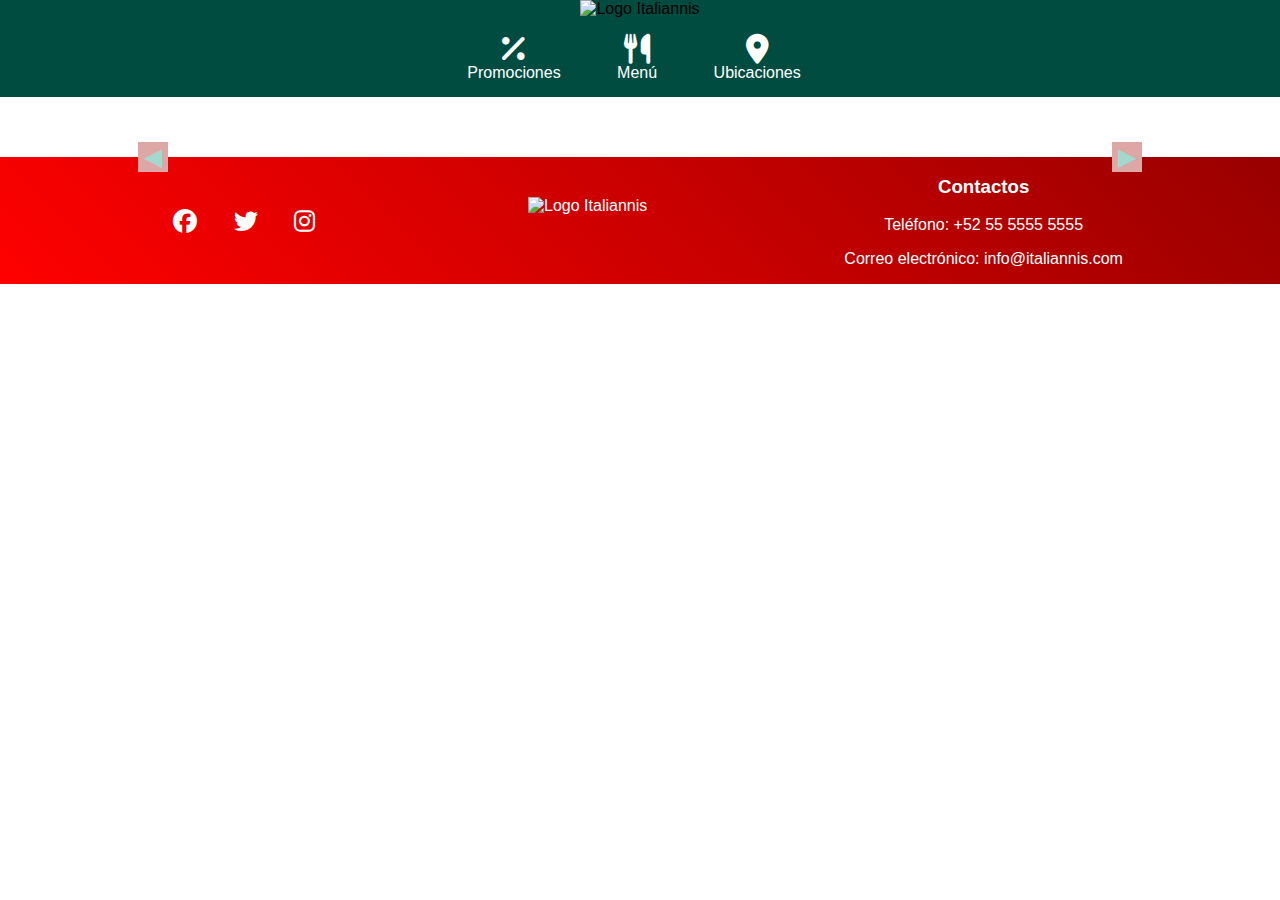
==== html/index.html @ 25bf6eac "Modificaciones de iconos, centrado y colores" ====
<!DOCTYPE html>
<html lang="es">
<head>
  <meta charset="UTF-8">
  <meta name="viewport" content="width=device-width, initial-scale=1.0">
  <title>Italiannis</title>
  <link rel="stylesheet" href="../css/boceto.css">
  <link rel="stylesheet" href="https://cdnjs.cloudflare.com/ajax/libs/font-awesome/6.4.2/css/all.min.css">
  </head>
<body>
  <header>
    <div class="logo">
      <img src="../imagenes/logo.png" alt="Logo Italiannis">
    </div>
    <nav>
      <ul>
        <li><a href="../html/promociones.html"><i class="fa-solid fa-percent"></i> Promociones</a></li>
        <li><a href="../html/menu.html"><i class="fas fa-utensils"></i> Menú</a></li>
        <li><a href="../html/ubicaciones.html"><i class="fas fa-map-marker-alt"></i> Ubicaciones</a></li>
      </ul>
    </nav>
  </header>
  <main> 
    <!-- Contenedor para el contenido dinámico -->
    <div id="contenidoDinamico">
      <div class="carousel">
        <!-- Agrega aquí tus diapositivas del carrusel -->
          <div class="slide">
            <img src="../imagenes/Carrusel 1.jpeg" alt="Italiannis">
          </div>
          <div class="slide">
            <img src="../imagenes/Carrusel 2.jpg" alt="Italiannis">
          </div>
          <div class="slide">
            <img src="../imagenes/Carrusel 3.jpg" alt="Italiannis">
          </div>
          <div class="carousel-nav">
            <button id="prev-slide">◀</button>
            <button id="next-slide">▶</button>
          </div>
      </div>
    </div>
  </main>
</body>
<footer>
  <div class="redes">
    <a href="https://www.facebook.com/italiannis/" class="social-link" target="_blank"><i class="fab fa-facebook"></i></a>
    <a href="https://twitter.com/italiannismx" class="social-link" target="_blank"><i class="fab fa-twitter"></i></a>
    <a href="https://www.instagram.com/italiannismexico/" class="social-link" target="_blank"><i class="fab fa-instagram"></i></a>
  </div>  
  <div class="logo_footer">
    <img src="../imagenes/logo-footer.png" alt="Logo Italiannis" width="250" height="80">
  </div>
  <div class="contactos">
      <h3>Contactos</h3>
      <p>Teléfono: +52 55 5555 5555</p>
      <p>Correo electrónico: info@italiannis.com</p>
  </div>
</footer>
<script src="../js/boceto.js"></script> <!--Vinculación del archivo JavaScript!-->
</html>
---- css/boceto.css ----
/* Define variables para colores y propiedades */
:root {
  --background-color: #fff; /* Fondo con degradado */
  --header-color: #014c40; /* Color de fondo del encabezado */
  --footer-color: linear-gradient(45deg, #ff0000, #990000); /* Footer con degradado rojo */
  --text-color: #fff; /* Color de texto */
  --font-size: 16px; /* Tamaño de fuente */
}

/* Estilos generales para el cuerpo de la página */
body {
  text-align: center; /* Centra el texto horizontalmente */
  font-family: sans-serif; /* Fuente de texto predeterminada */
  background: var(--background-color); /* Usa el fondo con degradado definido en las variables */
  margin: 0;
  padding: 0;
  font-size: var(--font-size); /* Usa el tamaño de fuente definido en las variables */
}

/* Estilos para el encabezado de la página */
header {
  text-align:center; /* Centra el contenido del encabezado horizontalmente */
  background: var(--header-color); /* Usa el color de fondo del encabezado definido en las variables */
  margin-bottom: 60px; /* Agrega margen en la parte inferior del header */
  transition: background-color 0.3s; /* Aplica una transición al color de fondo */
}
/* Estilos para el pie de página */
footer {
  justify-content: space-evenly; /* Distribuye los elementos del pie de página de manera uniforme */
  background: var(--footer-color); /* Usa el color de fondo del encabezado definido en las variables */
  margin-top: 40px; /* Agrega margen en la parte superior del footer */
  margin-bottom: 20px; /* Agrega margen en la parte inferior del footer */
  display:flex; /* Usa el modelo de caja flexible para el pie de página */
  color: var(--text-color); /* Usa el color de texto definido en las variables */
  transition: background-color 0.3s; /* Aplica una transición al color de fondo */
}
/* Estilos para el logotipo en el encabezado */
.logo {
  margin-bottom: 1rem; /* Espaciado inferior del logotipo */
}

.logo img {
  width: 250px; /* Ancho de la imagen del logotipo */
  height: 80px; /* Alto de la imagen del logotipo */
}
/* Cambiar el tamaño de los íconos en los elementos <li> */
li a i.fa-solid.fa-percent,
li a i.fas.fa-utensils,
li a i.fas.fa-map-marker-alt, 
li a i.fa-solid.fa-house {
  font-size: 30px; /* Cambia el tamaño de los íconos a 24px (ajusta el tamaño según lo necesites) */
}


/* Estilos para la navegación en el encabezado */
nav ul {
  align-items: center; /* Centra verticalmente los elementos de la lista */
}

nav ul li {
  margin-right: 2rem; /* Espaciado derecho entre iconos */
  display: inline; /* Muestra los elementos de lista en línea */
}

/* Estilos para los enlaces de navegación */
nav a {
  /*margin-left: 15px; /* Espaciado izquierdo entre enlaces */
  color: var(--text-color); /* Usa el color de texto definido en las variables */
  text-decoration: none; /* Quita la decoración de subrayado en los enlaces */
  font-size: 1rem; /* Tamaño de fuente de los enlaces */
  transition: color 0.3s; /* Aplica una transición al color del texto */
  margin-bottom: 15px; /* Agrega margen en la parte inferior de la lista */

}

nav a:hover {
  background-color: #ffffff; /* Cambia el color de fondo al hacer hover */
  color: #063e30; /* Cambia el color del texto al hacer hover */
}

/* Estilos para el contenido principal */
.main {
  padding: 2rem; /* Espaciado interior del contenido principal */
  text-align: center; /* Centra el texto horizontalmente */
}

/* Estilos para el carrusel de imágenes */
.carousel {
  width: 80%; /* Ancho del carrusel */
  margin: 0 auto; /* Centra el carrusel horizontalmente */
  position: relative; /* Establece la posición relativa para el carrusel */
}

/* Estilos para las diapositivas del carrusel */
.slide {
  display: none; /* Oculta las diapositivas por defecto */
  width: 100%; /* Ancho de las diapositivas */
  position: relative; /* Establece la posición relativa para las diapositivas */
}

/* Estilos para las imágenes en las diapositivas */
.slide img {
  width: 80%; /* Ancho de las imágenes */
  height: auto; /* Altura automática para mantener la proporción */
  box-shadow: 0 0 10px rgba(206, 223, 10, 0.2); /* Agrega una sombra a las imágenes */
}

/* Estilos para la navegación del carrusel */
.carousel-nav {
  position: absolute; /* Establece la posición absoluta para la navegación */
  top: 50%; /* Centra verticalmente la navegación */
  transform: translateY(-50%); /* Alinea la navegación verticalmente */
  width: 100%; /* Ancho del área de navegación */
  text-align: center; /* Centra el texto horizontalmente */
}

/* Estilos para los botones de navegación del carrusel */
.carousel-nav button {
  background: #dda7a6; /* Color de fondo de los botones */
  border: none; /* Quita los bordes de los botones */
  font-size: 24px; /* Tamaño de fuente de los botones */
  color: #a4d8cf; /* Color de texto de los botones */
  cursor: pointer; /* Cambia el cursor al pasar por encima */
  position: absolute; /* Establece la posición absoluta para los botones */
  top: 50%; /* Centra verticalmente los botones */
  transform: translateY(-50%); /* Alinea los botones verticalmente */
  transition: background-color 0.3s, transform 0.3s; /* Aplica transiciones de color y posición */
}

.carousel-nav button:hover {
  background: #c9dfd7; /* Cambia el color de fondo al hacer hover */
}

/* Estilos para los botones de navegación previos y siguientes */
#prev-slide {
  left: 10px; /* Posición izquierda del botón anterior */
}

#next-slide {
  right: 10px; /* Posición derecha del botón siguiente */
}

/* Estilos para los íconos de redes sociales en el pie de página */
.redes a {
  text-decoration: none; /* Quita la decoración de subrayado en los enlaces */
  padding: 1rem; /* Espaciado interior de los enlaces */
  font-size: 5rem; /* Tamaño de fuente de los enlaces */
  transition: background-color 0.3s, color 0.3s; /* Aplica transiciones a color y posición */
}

.redes a:hover {
  background-color: #03462f; /* Cambia el color de fondo al hacer hover */
  color: #fff; /* Cambia el color del texto al hacer hover */
}

/* Estilos para el logotipo en el pie de página */
.logo_footer {
  padding: 2.5rem; /* Espaciado interior del logotipo */
}

/* Estilos para los íconos de redes sociales en el pie de página */
.social-link i.fab.fa-facebook,
.social-link i.fab.fa-twitter,
.social-link i.fab.fa-instagram {
  color: #fff; /* Cambia el color de los íconos de redes sociales */
  font-size: 24px; /* Cambia el tamaño de los íconos de redes sociales */
}
 /* Estilo para los íconos */
 li a {
  display:inline-flex; /* Usar un modelo de caja flexible */
  flex-direction:column; /* Dirección de los elementos en fila */
  align-items: center; /* Centrar verticalmente los elementos */
  text-decoration: none; /* Quitar decoración de enlace (subrayado) */
  margin-right: 20px; /* Espacio entre elementos */
}

/* Estilo para los íconos de FontAwesome */
li a i {
  margin-right: center; /* Espacio entre el ícono y el texto */
}
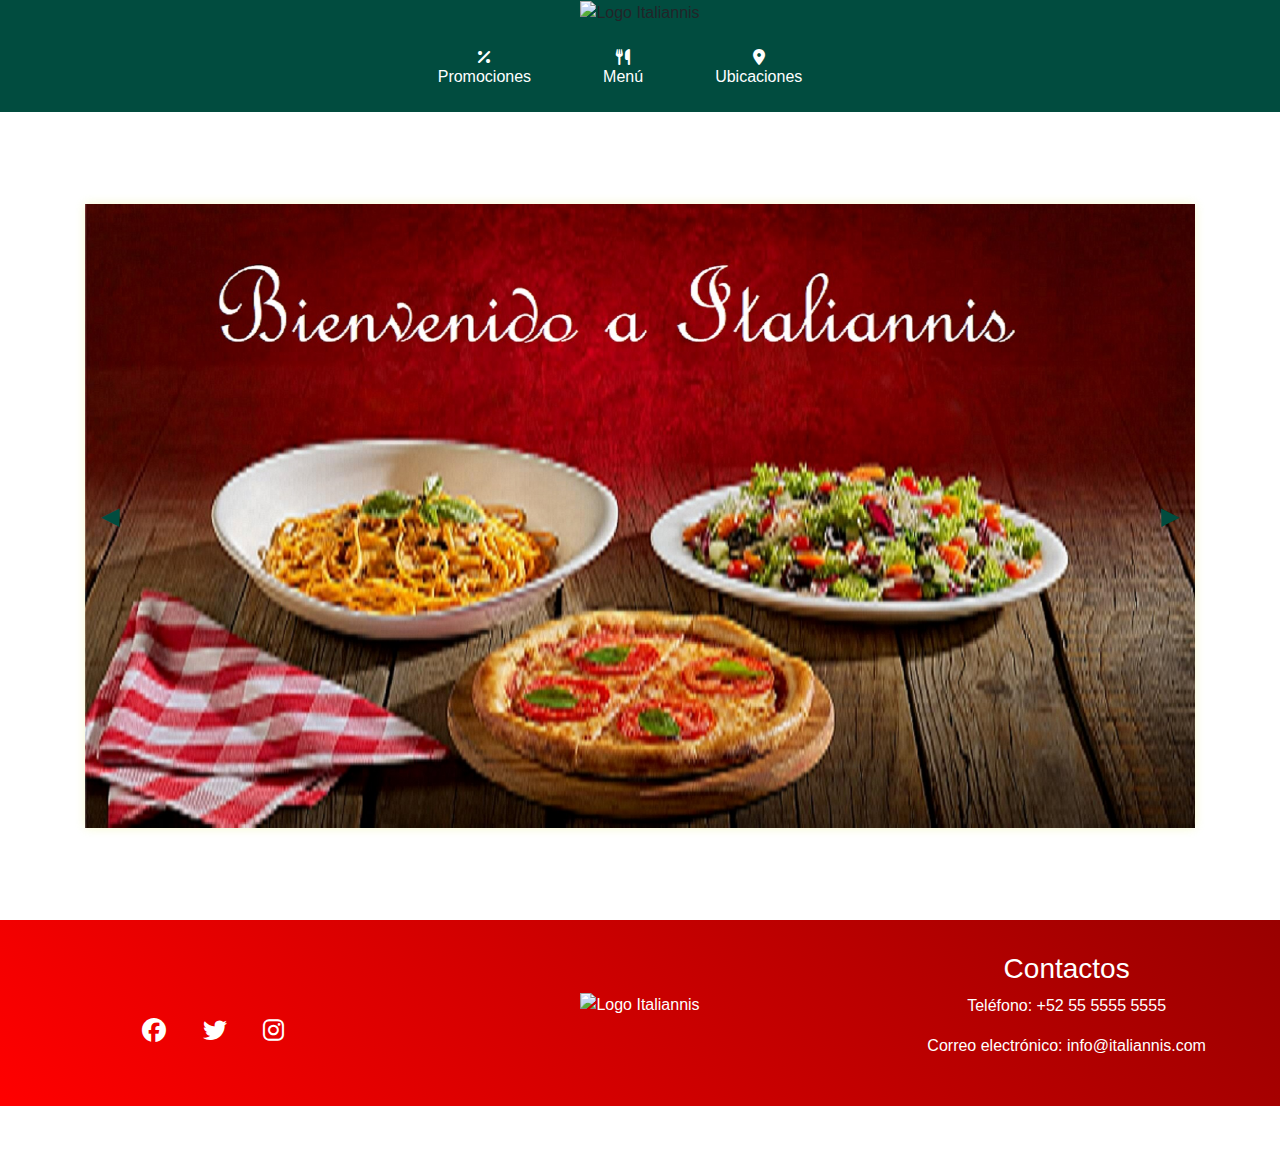
==== commit 0341e0ae: "Index responsivo con boostrap y cambiando nombre a los programas" ====
--- a/html/index.html
+++ b/html/index.html
@@ -4,58 +4,78 @@
   <meta charset="UTF-8">
   <meta name="viewport" content="width=device-width, initial-scale=1.0">
   <title>Italiannis</title>
-  <link rel="stylesheet" href="../css/boceto.css">
+  <!-- Agregamos el enlace al archivo CSS de Bootstrap -->
+  <link rel="stylesheet" href="https://stackpath.bootstrapcdn.com/bootstrap/4.3.1/css/bootstrap.min.css">
+  <link rel="stylesheet" href="../css/index.css">
   <link rel="stylesheet" href="https://cdnjs.cloudflare.com/ajax/libs/font-awesome/6.4.2/css/all.min.css">
-  </head>
+</head>
 <body>
-  <header>
-    <div class="logo">
-      <img src="../imagenes/logo.png" alt="Logo Italiannis">
+  <header class="container-fluid">
+    <div class="row">
+      <div class="col-12">
+        <div class="logo">
+          <img src="../imagenes/logo.png" alt="Logo Italiannis"class="img-fluid">
+        </div>
+      </div>
+      <div class="col-12">
+        <nav class="text-center">
+          <ul class="nav">
+            <li class="nav-item"><a class="nav-link" href="../html/promociones.html"><i class="fa-solid fa-percent"></i> Promociones</a></li>
+            <li class="nav-item"><a class="nav-link" href="../html/menu.html"><i class="fas fa-utensils"></i> Menú</a></li>
+            <li class="nav-item"><a class="nav-link" href="../html/ubicaciones.html"><i class="fas fa-map-marker-alt"></i> Ubicaciones</a></li>
+          </ul>
+        </nav>
+      </div>
     </div>
-    <nav>
-      <ul>
-        <li><a href="../html/promociones.html"><i class="fa-solid fa-percent"></i> Promociones</a></li>
-        <li><a href="../html/menu.html"><i class="fas fa-utensils"></i> Menú</a></li>
-        <li><a href="../html/ubicaciones.html"><i class="fas fa-map-marker-alt"></i> Ubicaciones</a></li>
-      </ul>
-    </nav>
   </header>
-  <main> 
+  <main class="container">
     <!-- Contenedor para el contenido dinámico -->
     <div id="contenidoDinamico">
       <div class="carousel">
         <!-- Agrega aquí tus diapositivas del carrusel -->
           <div class="slide">
-            <img src="../imagenes/Carrusel 1.jpeg" alt="Italiannis">
+            <img src="../imagenes/Carrusel 1.jpeg" alt="Italiannis" class="img-fluid">
           </div>
           <div class="slide">
-            <img src="../imagenes/Carrusel 2.jpg" alt="Italiannis">
+            <img src="../imagenes/Carrusel 2.jpg" alt="Italiannis" class="img-fluid">
           </div>
           <div class="slide">
-            <img src="../imagenes/Carrusel 3.jpg" alt="Italiannis">
+            <img src="../imagenes/Carrusel 3.jpg" alt="Italiannis" class="img-fluid">
           </div>
-          <div class="carousel-nav">
+          <div class="carousel-nav text-center">
             <button id="prev-slide">◀</button>
             <button id="next-slide">▶</button>
           </div>
       </div>
     </div>
   </main>
+  <footer class="container-fluid">
+    <div class="row">
+      <div class="col-12 col-md-4 text-center">
+        <div class="redes">
+          <a href="https://www.facebook.com/italiannis/" class="social-link" target="_blank"><i class="fab fa-facebook"></i></a>
+          <a href="https://twitter.com/italiannismx" class="social-link" target="_blank"><i class="fab fa-twitter"></i></a>
+          <a href="https://www.instagram.com/italiannismexico/" class="social-link" target="_blank"><i class="fab fa-instagram"></i></a>
+        </div>
+      </div>
+      <div class="col-12 col-md-4 text-center">
+        <div class="logo_footer">
+          <img src="../imagenes/logo-footer.png" alt="Logo Italiannis" class="img-fluid">
+        </div>
+      </div>
+      <div class="col-12 col-md-4 text-center">
+        <div class="contactos">
+          <h3>Contactos</h3>
+          <p>Teléfono: +52 55 5555 5555</p>
+          <p>Correo electrónico: info@italiannis.com</p>
+        </div>
+      </div>
+    </div>
+  </footer>
+  <!-- Agregamos el enlace al archivo JS de Bootstrap -->
+  <script src="https://code.jquery.com/jquery-3.3.1.slim.min.js"></script>
+  <script src="https://cdnjs.cloudflare.com/ajax/libs/popper.js/1.14.7/umd/popper.min.js"></script>
+  <script src="https://stackpath.bootstrapcdn.com/bootstrap/4.3.1/js/bootstrap.min.js"></script>
+  <script src="../js/index.js"></script>
 </body>
-<footer>
-  <div class="redes">
-    <a href="https://www.facebook.com/italiannis/" class="social-link" target="_blank"><i class="fab fa-facebook"></i></a>
-    <a href="https://twitter.com/italiannismx" class="social-link" target="_blank"><i class="fab fa-twitter"></i></a>
-    <a href="https://www.instagram.com/italiannismexico/" class="social-link" target="_blank"><i class="fab fa-instagram"></i></a>
-  </div>  
-  <div class="logo_footer">
-    <img src="../imagenes/logo-footer.png" alt="Logo Italiannis" width="250" height="80">
-  </div>
-  <div class="contactos">
-      <h3>Contactos</h3>
-      <p>Teléfono: +52 55 5555 5555</p>
-      <p>Correo electrónico: info@italiannis.com</p>
-  </div>
-</footer>
-<script src="../js/boceto.js"></script> <!--Vinculación del archivo JavaScript!-->
 </html>
--- a/css/index.css
+++ b/css/index.css
@@ -0,0 +1,177 @@
+/* Define variables para colores y propiedades */
+:root {
+  --background-color: #fff; /* Fondo con degradado */
+  --header-color: #014c3f; /* Color de fondo del encabezado */
+  --footer-color: linear-gradient(45deg, #ff0000, #990000); /* Footer con degradado rojo */
+  --text-color: #fff; /* Color de texto */
+  --font-size: 16px; /* Tamaño de fuente */
+}
+
+/* Estilos generales para el cuerpo de la página */
+body {
+  text-align: center; /* Centra el texto horizontalmente */
+  font-family: sans-serif; /* Fuente de texto predeterminada */
+  background: var(--background-color); /* Usa el fondo con degradado definido en las variables */
+  margin: 0;
+  padding: 0;
+  font-size: var(--font-size); /* Usa el tamaño de fuente definido en las variables */
+}
+
+/* Estilos para el encabezado de la página */
+header {
+  text-align:center; /* Centra el contenido del encabezado horizontalmente */
+  background: var(--header-color); /* Usa el color de fondo del encabezado definido en las variables */
+  margin-bottom: 60px; /* Agrega margen en la parte inferior del header */
+  transition: background-color 0.3s; /* Aplica una transición al color de fondo */
+}
+.logo {
+  margin-bottom: 1rem; /* Espaciado inferior del logotipo */
+}
+
+/* Cambiar el tamaño de los íconos en los elementos <li> */
+li a i.fa-solid.fa-percent,
+li a i.fas.fa-utensils,
+li a i.fas.fa-map-marker-alt, 
+li a i.fa-solid.fa-house {
+  /*font-size: 30px; /* Cambia el tamaño de los íconos a 24px (ajusta el tamaño según lo necesites) */
+  display: block;
+}
+
+/* Estilos para la navegación en el encabezado */
+nav ul {
+  display: flex; /* Usa el modelo de caja flexible para los elementos de lista */
+  justify-content: center; /* Centra horizontalmente los elementos de lista */
+  list-style: none; /* Quita los estilos de la lista */
+  padding: 0;
+}
+
+nav ul li {
+  margin-right: 20px; /* Espaciado derecho entre elementos de la lista */
+}
+
+nav a {
+  color: var(--text-color); /* Usa el color de texto definido en las variables */
+  text-decoration: none; /* Quita la decoración de subrayado en los enlaces */
+  font-size: 1rem; /* Tamaño de fuente de los enlaces */
+  transition: color 0.3s; /* Aplica una transición al color del texto */
+  margin-bottom: 15px; /* Agrega margen en la parte inferior de la lista */
+}
+
+nav a:hover {
+  background-color:#cd6363 ; /* Cambia el color de fondo al hacer hover */
+  color: #063e30; /* Cambia el color del texto al hacer hover */
+}
+
+/* Estilos para el contenido principal */
+main {
+  padding: 2rem; /* Espaciado interior del contenido principal */
+  text-align: center; /* Centra el texto horizontalmente */
+}
+
+/* Estilos para el carrusel de imágenes */
+.carousel {
+  width: 100%; /* Ancho del carrusel al 100% */
+  margin: 0 auto; /* Centra el carrusel horizontalmente */
+  position: relative; /* Establece la posición relativa para el carrusel */
+  max-width: 1200px; /* Ancho máximo del carrusel */
+}
+
+/* Estilos para las diapositivas del carrusel */
+.slide {
+  display: none; /* Oculta las diapositivas por defecto */
+  width: 100%; /* Ancho de las diapositivas */
+  position: relative; /* Establece la posición relativa para las diapositivas */
+}
+
+/* Estilos para las imágenes en las diapositivas */
+.slide img {
+  width: 100%; /* Ancho de las imágenes al 100% */
+  height: auto; /* Altura automática para mantener la proporción */
+  box-shadow: 0 0 10px rgba(206, 223, 10, 0.2); /* Agrega una sombra a las imágenes */
+}
+
+/* Estilos para la navegación del carrusel */
+.carousel-nav {
+  position: absolute; /* Establece la posición absoluta para la navegación */
+  top: 50%; /* Centra verticalmente la navegación */
+  transform: translateY(-50%); /* Alinea la navegación verticalmente */
+  width: 100%; /* Ancho del área de navegación */
+  text-align: center; /* Centra el texto horizontalmente */
+}
+
+/* Estilos para los botones de navegación del carrusel */
+.carousel-nav button {
+  background:none; /* Color de fondo de los botones */
+  border: none; /* Quita los bordes de los botones */
+  font-size: 24px; /* Tamaño de fuente de los botones */
+  color: #014c3f; /* Color de texto de los botones */
+  cursor: pointer; /* Cambia el cursor al pasar por encima */
+  position: absolute; /* Establece la posición absoluta para los botones */
+  top: 50%; /* Centra verticalmente los botones */
+  transform: translateY(-50%); /* Alinea los botones verticalmente */
+  transition: background-color 0.3s, transform 0.3s; /* Aplica transiciones de color y posición */
+}
+
+.carousel-nav button:hover {
+  background: #c9dfd7; /* Cambia el color de fondo al hacer hover */
+}
+
+/* Estilos para los botones de navegación previos y siguientes */
+#prev-slide {
+  left: 10px; /* Posición izquierda del botón anterior */
+}
+
+#next-slide {
+  right: 10px; /* Posición derecha del botón siguiente */
+}
+
+/* Estilos para el pie de página */
+footer {
+  background: var(--footer-color); /* Usa el color de fondo del encabezado definido en las variables */
+  margin-top: 60px; /* Agrega margen en la parte superior del footer */
+  margin-bottom: 60px; /* Agrega margen en la parte inferior del footer */
+  color: var(--text-color); /* Usa el color de texto definido en las variables */
+  transition: background-color 0.3s; /* Aplica una transición al color de fondo */
+  padding: 2rem 0; /* Añade relleno superior e inferior */
+  text-align: center; /* Centra el texto horizontalmente */
+}
+
+/* Estilos para los íconos de redes sociales en el pie de página */
+.redes a {
+  text-decoration: none; /* Quita la decoración de subrayado en los enlaces */
+  padding: 1rem; /* Espaciado interior de los enlaces */
+  font-size: 5rem; /* Tamaño de fuente de los enlaces */
+  transition: background-color 0.3s, color 0.3s; /* Aplica transiciones a color y posición */
+}
+
+.redes a:hover {
+  background-color: #03462f; /* Cambia el color de fondo al hacer hover */
+  color: #fff; /* Cambia el color del texto al hacer hover */
+}
+
+/* Estilos para el logotipo en el pie de página */
+.logo_footer {
+  padding: 2.5rem; /* Espaciado interior del logotipo */
+}
+
+/* Estilos para los íconos de redes sociales en el pie de página */
+.social-link i.fab.fa-facebook,
+.social-link i.fab.fa-twitter,
+.social-link i.fab.fa-instagram {
+  color: #fff; /* Cambia el color de los íconos de redes sociales */
+  font-size: 24px; /* Cambia el tamaño de los íconos de redes sociales */
+}
+
+/* Estilo para los íconos */
+li a {
+  display: inline-flex; /* Usar un modelo de caja flexible */
+  flex-direction: column; /* Dirección de los elementos en fila */
+  align-items: center; /* Centrar verticalmente los elementos */
+  text-decoration: none; /* Quitar decoración de enlace (subrayado) */
+  margin-right: 20px; /* Espacio entre elementos */
+}
+
+/* Estilo para los íconos de FontAwesome */
+li a i {
+  margin-right: center; /* Sin espacio entre el ícono y el texto */
+}
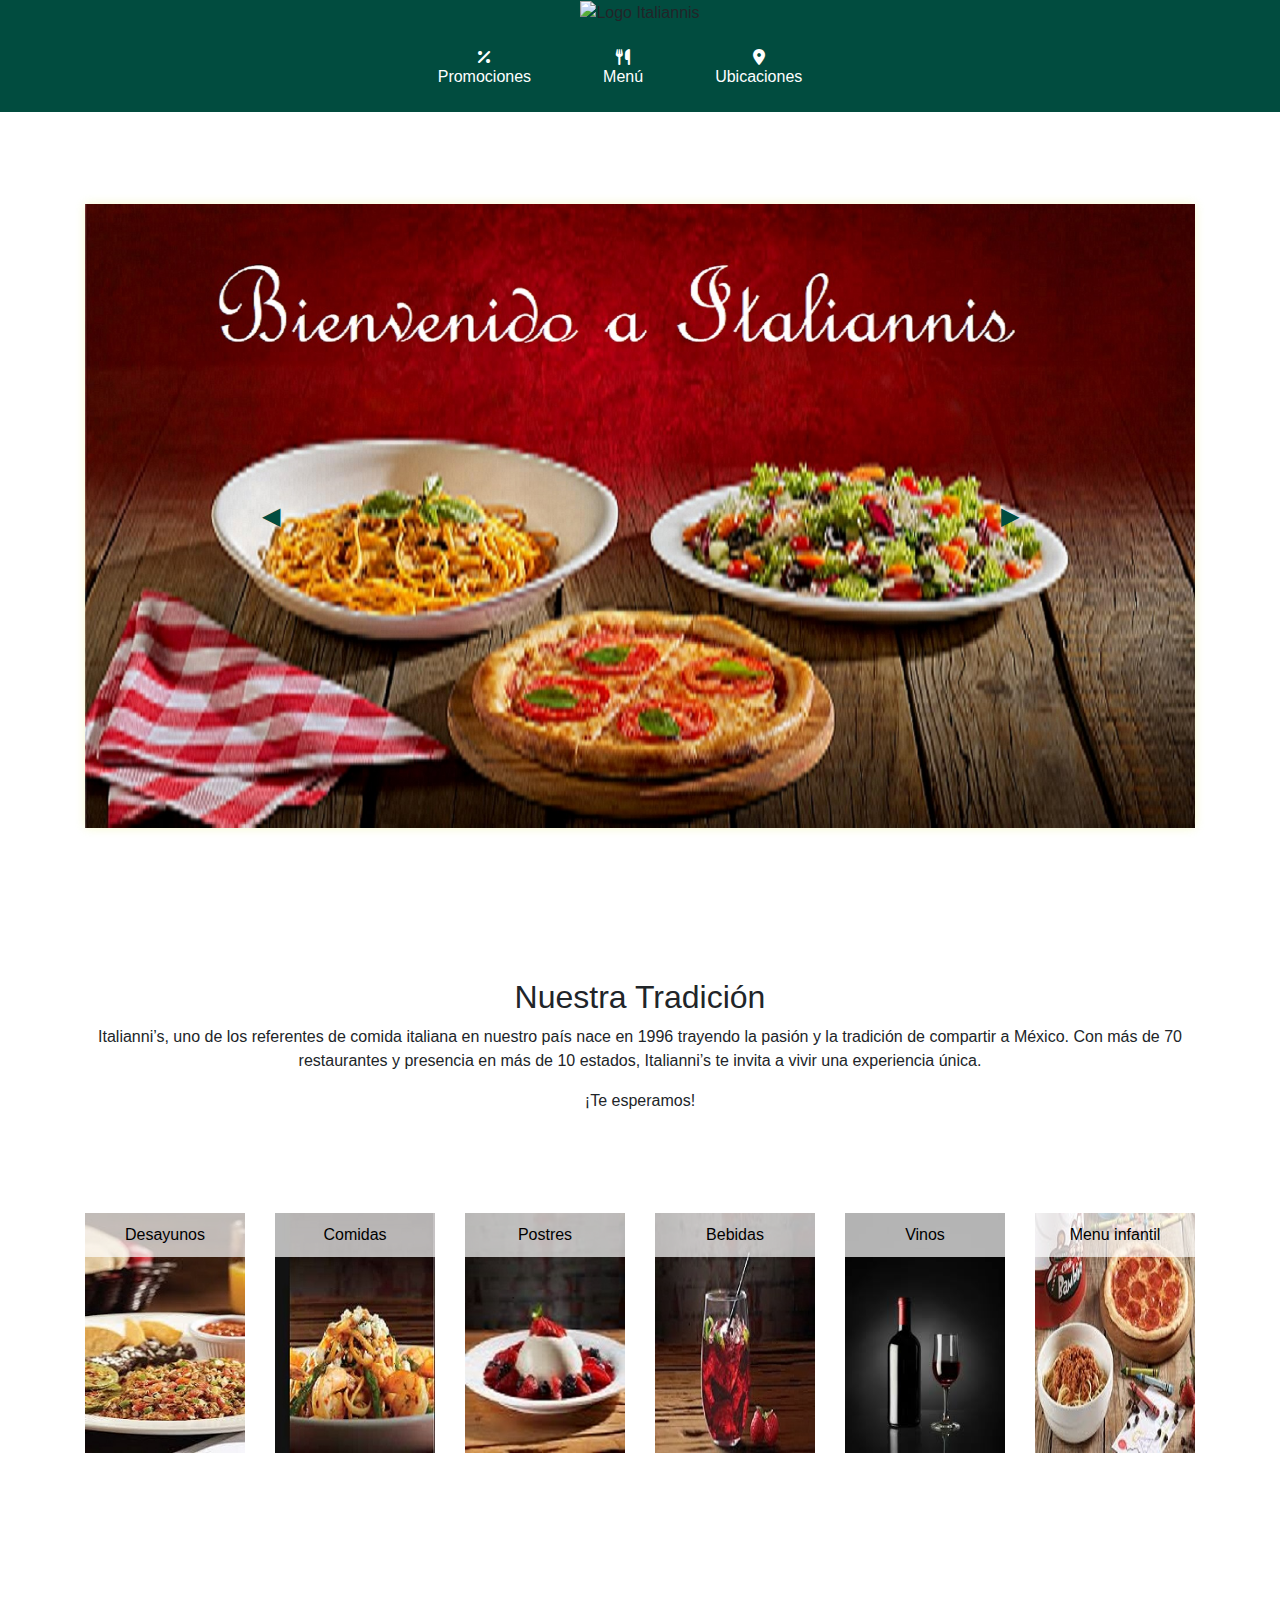
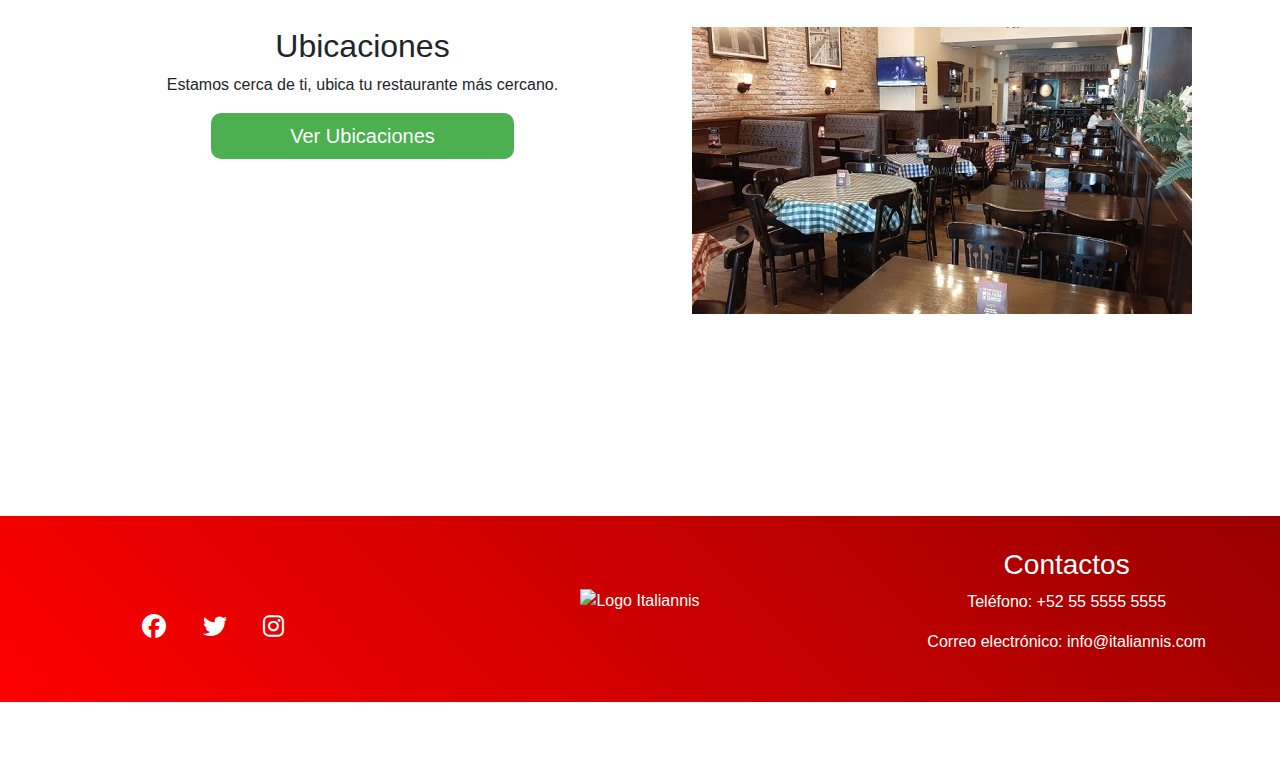
==== commit dbf1782a: "Index completo" ====
--- a/html/index.html
+++ b/html/index.html
@@ -1,5 +1,6 @@
 <!DOCTYPE html>
 <html lang="es">
+
 <head>
   <meta charset="UTF-8">
   <meta name="viewport" content="width=device-width, initial-scale=1.0">
@@ -9,20 +10,24 @@
   <link rel="stylesheet" href="../css/index.css">
   <link rel="stylesheet" href="https://cdnjs.cloudflare.com/ajax/libs/font-awesome/6.4.2/css/all.min.css">
 </head>
+
 <body>
   <header class="container-fluid">
     <div class="row">
       <div class="col-12">
         <div class="logo">
-          <img src="../imagenes/logo.png" alt="Logo Italiannis"class="img-fluid">
+          <img src="../imagenes/logo.png" alt="Logo Italiannis" class="img-fluid">
         </div>
       </div>
       <div class="col-12">
         <nav class="text-center">
           <ul class="nav">
-            <li class="nav-item"><a class="nav-link" href="../html/promociones.html"><i class="fa-solid fa-percent"></i> Promociones</a></li>
-            <li class="nav-item"><a class="nav-link" href="../html/menu.html"><i class="fas fa-utensils"></i> Menú</a></li>
-            <li class="nav-item"><a class="nav-link" href="../html/ubicaciones.html"><i class="fas fa-map-marker-alt"></i> Ubicaciones</a></li>
+            <li class="nav-item"><a class="nav-link" href="../html/promociones.html"><i class="fa-solid fa-percent"></i>
+                Promociones</a></li>
+            <li class="nav-item"><a class="nav-link" href="../html/menu.html"><i class="fas fa-utensils"></i> Menú</a>
+            </li>
+            <li class="nav-item"><a class="nav-link" href="../html/ubicaciones.html"><i
+                  class="fas fa-map-marker-alt"></i> Ubicaciones</a></li>
           </ul>
         </nav>
       </div>
@@ -33,19 +38,94 @@
     <div id="contenidoDinamico">
       <div class="carousel">
         <!-- Agrega aquí tus diapositivas del carrusel -->
-          <div class="slide">
-            <img src="../imagenes/Carrusel 1.jpeg" alt="Italiannis" class="img-fluid">
+        <div class="slide">
+          <img src="../imagenes/Carrusel 1.jpeg" alt="Italiannis" class="img-fluid">
+        </div>
+        <div class="slide">
+          <img src="../imagenes/Carrusel 2.jpg" alt="Italiannis" class="img-fluid">
+        </div>
+        <div class="slide">
+          <img src="../imagenes/Carrusel 3.jpg" alt="Italiannis" class="img-fluid">
+        </div>
+        <div class="carousel-nav text-center">
+          <button id="prev-slide">◀</button>
+          <button id="next-slide">▶</button>
+        </div>
+      </div>
+
+      <!-- Sección "Nuestra Tradición" -->
+      <div class="nuestra-tradicion">
+        <h2>Nuestra Tradición</h2>
+        <p>Italianni’s, uno de los referentes de comida italiana en nuestro país nace en 1996 trayendo la pasión y la
+          tradición de compartir a México. Con más de 70 restaurantes y presencia en más de 10 estados, Italianni’s te
+          invita a vivir una experiencia única.</p>
+        <p>¡Te esperamos!</p>
+      </div>
+
+      <!-- Sección de cajas con imágenes y texto -->
+      <div class="cajas">
+        <div class="row">
+          <div class="col-lg-2 col-md-2">
+            <div class="caja">
+              <a href="tu_enlace_destino">
+                <img src="../imagenes/desayuno_index.jpeg" alt="Imagen 1" class="img-fluid">
+                <p>Desayunos</p>
+              </a>
+            </div>
           </div>
-          <div class="slide">
-            <img src="../imagenes/Carrusel 2.jpg" alt="Italiannis" class="img-fluid">
+          <div class="col-lg-2 col-md-2">
+            <div class="caja">
+              <a href="tu_enlace_destino">
+                <img src="../imagenes/comida_index.jpeg" alt="Imagen 1" class="img-fluid">
+                <p>Comidas</p>
+              </a>
+            </div>
           </div>
-          <div class="slide">
-            <img src="../imagenes/Carrusel 3.jpg" alt="Italiannis" class="img-fluid">
+          <div class="col-lg-2 col-md-2">
+            <div class="caja">
+              <a href="tu_enlace_destino">
+                <img src="../imagenes/postre_index.jpeg" alt="Imagen 1" class="img-fluid">
+                <p>Postres</p>
+              </a>
+            </div>
           </div>
-          <div class="carousel-nav text-center">
-            <button id="prev-slide">◀</button>
-            <button id="next-slide">▶</button>
+          <div class="col-lg-2 col-md-2">
+            <div class="caja">
+              <a href="tu_enlace_destino">
+                <img src="../imagenes/bebidas_index.jpeg" alt="Imagen 1" class="img-fluid">
+                <p>Bebidas</p>
+              </a>
+            </div>
           </div>
+          <div class="col-lg-2 col-md-2">
+            <div class="caja">
+              <a href="tu_enlace_destino">
+                <img src="../imagenes/vino_index.jpeg" alt="Imagen 1" class="img-fluid">
+                <p>Vinos</p>
+              </a>
+            </div>
+          </div>
+          <div class="col-lg-2 col-md-2">
+            <div class="caja">
+              <a href="tu_enlace_destino">
+                <img src="../imagenes/menuinfantil_index.jpeg" alt="Imagen 1" class="img-fluid">
+                <p>Menu infantil</p>
+              </a>
+            </div>
+          </div>
+        </div>
+      </div>
+
+      <!-- Sección de cajas con imágenes y texto -->
+      <div class="ubicaciones d-lg-flex">
+        <div class="ubicaciones col-lg-6 mt-4">
+          <h2>Ubicaciones</h2>
+          <p>Estamos cerca de ti, ubica tu restaurante más cercano.</p>
+          <button onclick="irUbicacion()">Ver Ubicaciones</button>
+        </div>
+        <div class="ubicaciones-imagen col-lg-6 ml-lg-4 mt-4"> <!-- Agregado margen a la derecha (ml-lg-4) -->
+          <img src="../imagenes/ubicacion_index.jpg" alt="Imagen de ubicación" class="img-fluid">
+        </div>
       </div>
     </div>
   </main>
@@ -53,9 +133,12 @@
     <div class="row">
       <div class="col-12 col-md-4 text-center">
         <div class="redes">
-          <a href="https://www.facebook.com/italiannis/" class="social-link" target="_blank"><i class="fab fa-facebook"></i></a>
-          <a href="https://twitter.com/italiannismx" class="social-link" target="_blank"><i class="fab fa-twitter"></i></a>
-          <a href="https://www.instagram.com/italiannismexico/" class="social-link" target="_blank"><i class="fab fa-instagram"></i></a>
+          <a href="https://www.facebook.com/italiannis/" class="social-link" target="_blank"><i
+              class="fab fa-facebook"></i></a>
+          <a href="https://twitter.com/italiannismx" class="social-link" target="_blank"><i
+              class="fab fa-twitter"></i></a>
+          <a href="https://www.instagram.com/italiannismexico/" class="social-link" target="_blank"><i
+              class="fab fa-instagram"></i></a>
         </div>
       </div>
       <div class="col-12 col-md-4 text-center">
@@ -78,4 +161,5 @@
   <script src="https://stackpath.bootstrapcdn.com/bootstrap/4.3.1/js/bootstrap.min.js"></script>
   <script src="../js/index.js"></script>
 </body>
-</html>
+
+</html>--- a/css/index.css
+++ b/css/index.css
@@ -1,37 +1,53 @@
 /* Define variables para colores y propiedades */
 :root {
-  --background-color: #fff; /* Fondo con degradado */
-  --header-color: #014c3f; /* Color de fondo del encabezado */
-  --footer-color: linear-gradient(45deg, #ff0000, #990000); /* Footer con degradado rojo */
-  --text-color: #fff; /* Color de texto */
-  --font-size: 16px; /* Tamaño de fuente */
+  --background-color: #fff;
+  /* Fondo con degradado */
+  --header-color: #014c3f;
+  /* Color de fondo del encabezado */
+  --footer-color: linear-gradient(45deg, #ff0000, #990000);
+  /* Footer con degradado rojo */
+  --text-color: #fff;
+  /* Color de texto */
+  --font-size: 16px;
+  /* Tamaño de fuente */
 }
 
 /* Estilos generales para el cuerpo de la página */
 body {
-  text-align: center; /* Centra el texto horizontalmente */
-  font-family: sans-serif; /* Fuente de texto predeterminada */
-  background: var(--background-color); /* Usa el fondo con degradado definido en las variables */
+  text-align: center;
+  /* Centra el texto horizontalmente */
+  font-family: sans-serif;
+  /* Fuente de texto predeterminada */
+  background: var(--background-color);
+  /* Usa el fondo con degradado definido en las variables */
   margin: 0;
   padding: 0;
-  font-size: var(--font-size); /* Usa el tamaño de fuente definido en las variables */
+  font-size: var(--font-size);
+  /* Usa el tamaño de fuente definido en las variables */
+  margin-bottom: 80px;
 }
 
 /* Estilos para el encabezado de la página */
 header {
-  text-align:center; /* Centra el contenido del encabezado horizontalmente */
-  background: var(--header-color); /* Usa el color de fondo del encabezado definido en las variables */
-  margin-bottom: 60px; /* Agrega margen en la parte inferior del header */
-  transition: background-color 0.3s; /* Aplica una transición al color de fondo */
-}
+  text-align: center;
+  /* Centra el contenido del encabezado horizontalmente */
+  background: var(--header-color);
+  /* Usa el color de fondo del encabezado definido en las variables */
+  margin-bottom: 60px;
+  /* Agrega margen en la parte inferior del header */
+  transition: background-color 0.3s;
+  /* Aplica una transición al color de fondo */
+}
+
 .logo {
-  margin-bottom: 1rem; /* Espaciado inferior del logotipo */
+  margin-bottom: 1rem;
+  /* Espaciado inferior del logotipo */
 }
 
 /* Cambiar el tamaño de los íconos en los elementos <li> */
 li a i.fa-solid.fa-percent,
 li a i.fas.fa-utensils,
-li a i.fas.fa-map-marker-alt, 
+li a i.fas.fa-map-marker-alt,
 li a i.fa-solid.fa-house {
   /*font-size: 30px; /* Cambia el tamaño de los íconos a 24px (ajusta el tamaño según lo necesites) */
   display: block;
@@ -39,139 +55,342 @@
 
 /* Estilos para la navegación en el encabezado */
 nav ul {
-  display: flex; /* Usa el modelo de caja flexible para los elementos de lista */
-  justify-content: center; /* Centra horizontalmente los elementos de lista */
-  list-style: none; /* Quita los estilos de la lista */
+  display: flex;
+  /* Usa el modelo de caja flexible para los elementos de lista */
+  justify-content: center;
+  /* Centra horizontalmente los elementos de lista */
+  list-style: none;
+  /* Quita los estilos de la lista */
   padding: 0;
 }
 
 nav ul li {
-  margin-right: 20px; /* Espaciado derecho entre elementos de la lista */
+  margin-right: 20px;
+  /* Espaciado derecho entre elementos de la lista */
 }
 
 nav a {
-  color: var(--text-color); /* Usa el color de texto definido en las variables */
-  text-decoration: none; /* Quita la decoración de subrayado en los enlaces */
-  font-size: 1rem; /* Tamaño de fuente de los enlaces */
-  transition: color 0.3s; /* Aplica una transición al color del texto */
-  margin-bottom: 15px; /* Agrega margen en la parte inferior de la lista */
+  color: var(--text-color);
+  /* Usa el color de texto definido en las variables */
+  text-decoration: none;
+  /* Quita la decoración de subrayado en los enlaces */
+  font-size: 1rem;
+  /* Tamaño de fuente de los enlaces */
+  transition: color 0.3s;
+  /* Aplica una transición al color del texto */
+  margin-bottom: 15px;
+  /* Agrega margen en la parte inferior de la lista */
 }
 
 nav a:hover {
-  background-color:#cd6363 ; /* Cambia el color de fondo al hacer hover */
-  color: #063e30; /* Cambia el color del texto al hacer hover */
+  background-color: #cd6363;
+  /* Cambia el color de fondo al hacer hover */
+  color: #063e30;
+  /* Cambia el color del texto al hacer hover */
 }
 
 /* Estilos para el contenido principal */
 main {
-  padding: 2rem; /* Espaciado interior del contenido principal */
-  text-align: center; /* Centra el texto horizontalmente */
+  padding: 2rem;
+  /* Espaciado interior del contenido principal */
+  text-align: center;
+  /* Centra el texto horizontalmente */
 }
 
 /* Estilos para el carrusel de imágenes */
 .carousel {
-  width: 100%; /* Ancho del carrusel al 100% */
-  margin: 0 auto; /* Centra el carrusel horizontalmente */
-  position: relative; /* Establece la posición relativa para el carrusel */
-  max-width: 1200px; /* Ancho máximo del carrusel */
+  width: 100%;
+  /* Ancho del carrusel al 100% */
+  margin: 0 auto;
+  /* Centra el carrusel horizontalmente */
+  position: relative;
+  /* Establece la posición relativa para el carrusel */
+  max-width: 1200px;
+  /* Ancho máximo del carrusel */
 }
 
 /* Estilos para las diapositivas del carrusel */
 .slide {
-  display: none; /* Oculta las diapositivas por defecto */
-  width: 100%; /* Ancho de las diapositivas */
-  position: relative; /* Establece la posición relativa para las diapositivas */
+  display: none;
+  /* Oculta las diapositivas por defecto */
+  width: 100%;
+  /* Ancho de las diapositivas */
+  position: relative;
+  /* Establece la posición relativa para las diapositivas */
 }
 
 /* Estilos para las imágenes en las diapositivas */
 .slide img {
-  width: 100%; /* Ancho de las imágenes al 100% */
-  height: auto; /* Altura automática para mantener la proporción */
-  box-shadow: 0 0 10px rgba(206, 223, 10, 0.2); /* Agrega una sombra a las imágenes */
+  width: 100%;
+  /* Ancho de las imágenes al 100% */
+  height: auto;
+  /* Altura automática para mantener la proporción */
+  box-shadow: 0 0 10px rgba(206, 223, 10, 0.2);
+  /* Agrega una sombra a las imágenes */
 }
 
 /* Estilos para la navegación del carrusel */
 .carousel-nav {
-  position: absolute; /* Establece la posición absoluta para la navegación */
-  top: 50%; /* Centra verticalmente la navegación */
-  transform: translateY(-50%); /* Alinea la navegación verticalmente */
-  width: 100%; /* Ancho del área de navegación */
-  text-align: center; /* Centra el texto horizontalmente */
+  position: absolute;
+  /* Establece la posición absoluta para la navegación */
+  top: 50%;
+  /* Centra verticalmente la navegación */
+  transform: translateY(-50%);
+  /* Alinea la navegación verticalmente */
+  width: 100%;
+  /* Ancho del área de navegación */
+  text-align: center;
+  /* Centra el texto horizontalmente */
 }
 
 /* Estilos para los botones de navegación del carrusel */
 .carousel-nav button {
-  background:none; /* Color de fondo de los botones */
-  border: none; /* Quita los bordes de los botones */
-  font-size: 24px; /* Tamaño de fuente de los botones */
-  color: #014c3f; /* Color de texto de los botones */
-  cursor: pointer; /* Cambia el cursor al pasar por encima */
-  position: absolute; /* Establece la posición absoluta para los botones */
-  top: 50%; /* Centra verticalmente los botones */
-  transform: translateY(-50%); /* Alinea los botones verticalmente */
-  transition: background-color 0.3s, transform 0.3s; /* Aplica transiciones de color y posición */
+  background: none;
+  /* Color de fondo de los botones */
+  border: none;
+  /* Quita los bordes de los botones */
+  font-size: 24px;
+  /* Tamaño de fuente de los botones */
+  color: #014c3f;
+  /* Color de texto de los botones */
+  cursor: pointer;
+  /* Cambia el cursor al pasar por encima */
+  position: absolute;
+  /* Establece la posición absoluta para los botones */
+  top: 50%;
+  /* Centra verticalmente los botones */
+  transform: translateY(-50%);
+  /* Alinea los botones verticalmente */
+  transition: background-color 0.3s, transform 0.3s;
+  /* Aplica transiciones de color y posición */
 }
 
 .carousel-nav button:hover {
-  background: #c9dfd7; /* Cambia el color de fondo al hacer hover */
+  background: #c9dfd7;
+  /* Cambia el color de fondo al hacer hover */
 }
 
 /* Estilos para los botones de navegación previos y siguientes */
 #prev-slide {
-  left: 10px; /* Posición izquierda del botón anterior */
+  left: 10px;
+  /* Posición izquierda del botón anterior */
 }
 
 #next-slide {
-  right: 10px; /* Posición derecha del botón siguiente */
+  right: 10px;
+  /* Posición derecha del botón siguiente */
 }
 
 /* Estilos para el pie de página */
 footer {
-  background: var(--footer-color); /* Usa el color de fondo del encabezado definido en las variables */
-  margin-top: 60px; /* Agrega margen en la parte superior del footer */
-  margin-bottom: 60px; /* Agrega margen en la parte inferior del footer */
-  color: var(--text-color); /* Usa el color de texto definido en las variables */
-  transition: background-color 0.3s; /* Aplica una transición al color de fondo */
-  padding: 2rem 0; /* Añade relleno superior e inferior */
-  text-align: center; /* Centra el texto horizontalmente */
+  background: var(--footer-color);
+  /* Usa el color de fondo del encabezado definido en las variables */
+  margin-top: 90px;
+  /* Agrega margen en la parte superior del footer */
+  margin-bottom: 50px;
+  /* Agrega margen en la parte inferior del footer */
+  color: var(--text-color);
+  /* Usa el color de texto definido en las variables */
+  transition: background-color 0.3s;
+  /* Aplica una transición al color de fondo */
+  padding: 2rem 0;
+  /* Añade relleno superior e inferior */
+  text-align: center;
+  /* Centra el texto horizontalmente */
 }
 
 /* Estilos para los íconos de redes sociales en el pie de página */
 .redes a {
-  text-decoration: none; /* Quita la decoración de subrayado en los enlaces */
-  padding: 1rem; /* Espaciado interior de los enlaces */
-  font-size: 5rem; /* Tamaño de fuente de los enlaces */
-  transition: background-color 0.3s, color 0.3s; /* Aplica transiciones a color y posición */
+  text-decoration: none;
+  /* Quita la decoración de subrayado en los enlaces */
+  padding: 1rem;
+  /* Espaciado interior de los enlaces */
+  font-size: 5rem;
+  /* Tamaño de fuente de los enlaces */
+  transition: background-color 0.3s, color 0.3s;
+  /* Aplica transiciones a color y posición */
 }
 
 .redes a:hover {
-  background-color: #03462f; /* Cambia el color de fondo al hacer hover */
-  color: #fff; /* Cambia el color del texto al hacer hover */
+  background-color: #03462f;
+  /* Cambia el color de fondo al hacer hover */
+  color: #fff;
+  /* Cambia el color del texto al hacer hover */
 }
 
 /* Estilos para el logotipo en el pie de página */
 .logo_footer {
-  padding: 2.5rem; /* Espaciado interior del logotipo */
+  padding: 2.5rem;
+  /* Espaciado interior del logotipo */
 }
 
 /* Estilos para los íconos de redes sociales en el pie de página */
 .social-link i.fab.fa-facebook,
 .social-link i.fab.fa-twitter,
 .social-link i.fab.fa-instagram {
-  color: #fff; /* Cambia el color de los íconos de redes sociales */
-  font-size: 24px; /* Cambia el tamaño de los íconos de redes sociales */
+  color: #fff;
+  /* Cambia el color de los íconos de redes sociales */
+  font-size: 24px;
+  /* Cambia el tamaño de los íconos de redes sociales */
 }
 
 /* Estilo para los íconos */
 li a {
-  display: inline-flex; /* Usar un modelo de caja flexible */
-  flex-direction: column; /* Dirección de los elementos en fila */
-  align-items: center; /* Centrar verticalmente los elementos */
-  text-decoration: none; /* Quitar decoración de enlace (subrayado) */
-  margin-right: 20px; /* Espacio entre elementos */
+  display: inline-flex;
+  /* Usar un modelo de caja flexible */
+  flex-direction: column;
+  /* Dirección de los elementos en fila */
+  align-items: center;
+  /* Centrar verticalmente los elementos */
+  text-decoration: none;
+  /* Quitar decoración de enlace (subrayado) */
+  margin-right: 20px;
+  /* Espacio entre elementos */
 }
 
 /* Estilo para los íconos de FontAwesome */
 li a i {
-  margin-right: center; /* Sin espacio entre el ícono y el texto */
-}
+  margin-right: center;
+  /* Sin espacio entre el ícono y el texto */
+}
+
+.nuestra-tradicion {
+  margin-top: 150px;
+  margin-bottom: 100px;
+}
+
+.seccion {
+  margin-top: 100px;
+  margin-bottom: 100px;
+}
+
+.cajas {
+  margin-top: 100px;
+  margin-bottom: 100px;
+}
+
+.ubicaciones {
+  margin-top: 150px;
+  margin-bottom: 80px;
+
+}
+
+/* Estilos para las cajas */
+.cajas a {
+  text-decoration: none;
+  /* Elimina el subrayado del enlace */
+  color: #000;
+  /* Cambia el color del texto a negro (puedes ajustar el color según tus preferencias) */
+  transition: color 0.3s;
+  /* Agrega una transición suave para el cambio de color */
+}
+
+/* Estilos para las cajas */
+.cajas .caja {
+  overflow: hidden;
+  /* Oculta el contenido que excede el tamaño de la caja */
+  position: relative;
+  /* Establece la posición relativa para posicionar el contenido */
+  transition: transform 0.3s;
+  /* Agrega una transición suave para el efecto de zoom */
+}
+
+/* Efecto de zoom al pasar el mouse sobre las cajas */
+.cajas .caja:hover {
+  transform: scale(1.1);
+  /* Aplica un zoom al 110% al pasar el mouse */
+}
+
+/* Estilos para las imágenes dentro de las cajas */
+.cajas img {
+  max-width: 100%;
+  /* Asegura que la imagen no supere el ancho de su contenedor */
+  transition: transform 0.3s;
+  /* Agrega una transición suave para el efecto de zoom */
+}
+
+/* Estilos para el texto dentro de las cajas */
+.cajas p {
+  position: absolute;
+  /* Establece la posición absoluta */
+  top: 0;
+  /* Coloca el texto en la parte superior */
+  left: 0;
+  /* Coloca el texto en la parte izquierda */
+  width: 100%;
+  /* Ocupa el ancho completo de la caja */
+  background: rgba(255, 255, 255, 0.7);
+  /* Fondo semi-transparente para mejorar la legibilidad */
+  padding: 10px;
+  /* Añade un pequeño espacio alrededor del texto */
+  margin: 0;
+  /* Elimina el margen predeterminado */
+  transition: background 0.3s;
+  /* Agrega una transición suave para el cambio de fondo */
+}
+
+/* Estilos para el texto al pasar el mouse sobre las cajas */
+.cajas .caja:hover p {
+  background: rgba(255, 255, 255, 0);
+  /* Hace el fondo completamente transparente al pasar el mouse */
+}
+
+/* Estilos para el botón "Como llegar" */
+button {
+  cursor: pointer;
+  padding: 8px 15%;
+  /* Ajusta el ancho para abarcar todo el tamaño del texto */
+  font-size: 20px;
+  /* Ajusta el tamaño del texto */
+  background-color: #4caf50;
+  /* Color verde */
+  color: #fff;
+  border: none;
+  position: relative;
+  border-radius: 10px;
+  /* Agrega esquinas redondas */
+  transition: padding 0.3s ease;
+  /* Agrega una transición para el desplazamiento del texto */
+}
+
+button:hover {
+  background-color: #45a049;
+  /* Cambia el color al pasar el mouse */
+  padding-right: 5%;
+  /* Ajusta el desplazamiento del texto al pasar el mouse */
+}
+
+button:before {
+  content: '\1F4CD';
+  /* Código Unicode para el icono de coche */
+  font-size: 24px;
+  /* Ajusta el tamaño del icono */
+  opacity: 0;
+  /* Inicialmente, establece la opacidad en 0 para que no sea visible */
+  position: absolute;
+  /* Absoluto para posicionar el icono en relación con el botón */
+  top: 40%;
+  /* Coloca el icono a la mitad vertical del botón */
+  left: 20%;
+  /* Coloca el icono a la izquierda del botón */
+  transform: translateY(-50%);
+  /* Ajusta para centrar verticalmente */
+  transition: opacity 0.3s ease;
+  /* Agrega una transición suave para la opacidad */
+}
+
+button:hover:before {
+  opacity: 1;
+  /* Hace que el icono sea visible al pasar el mouse */
+}
+
+/* Animación fadein */
+@keyframes fadein {
+  from {
+    opacity: 0;
+  }
+
+  to {
+    opacity: 1;
+  }
+}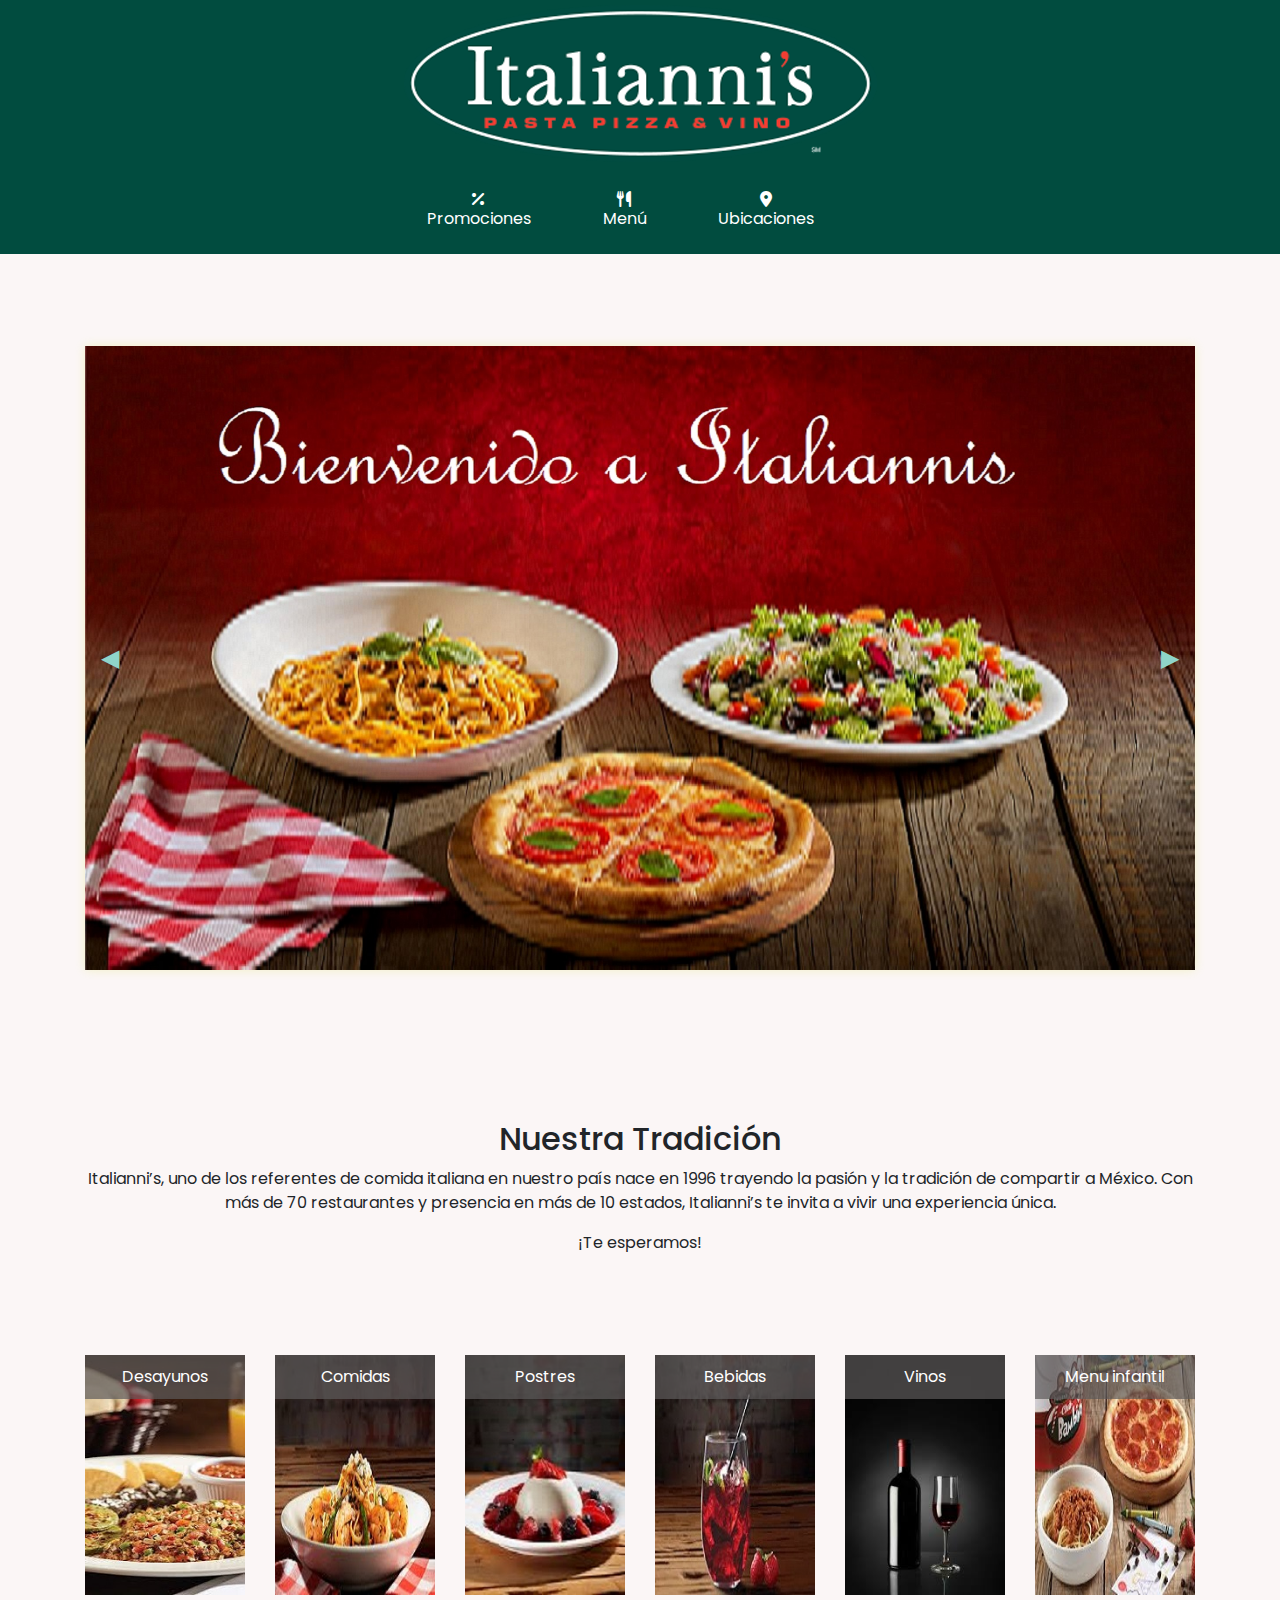
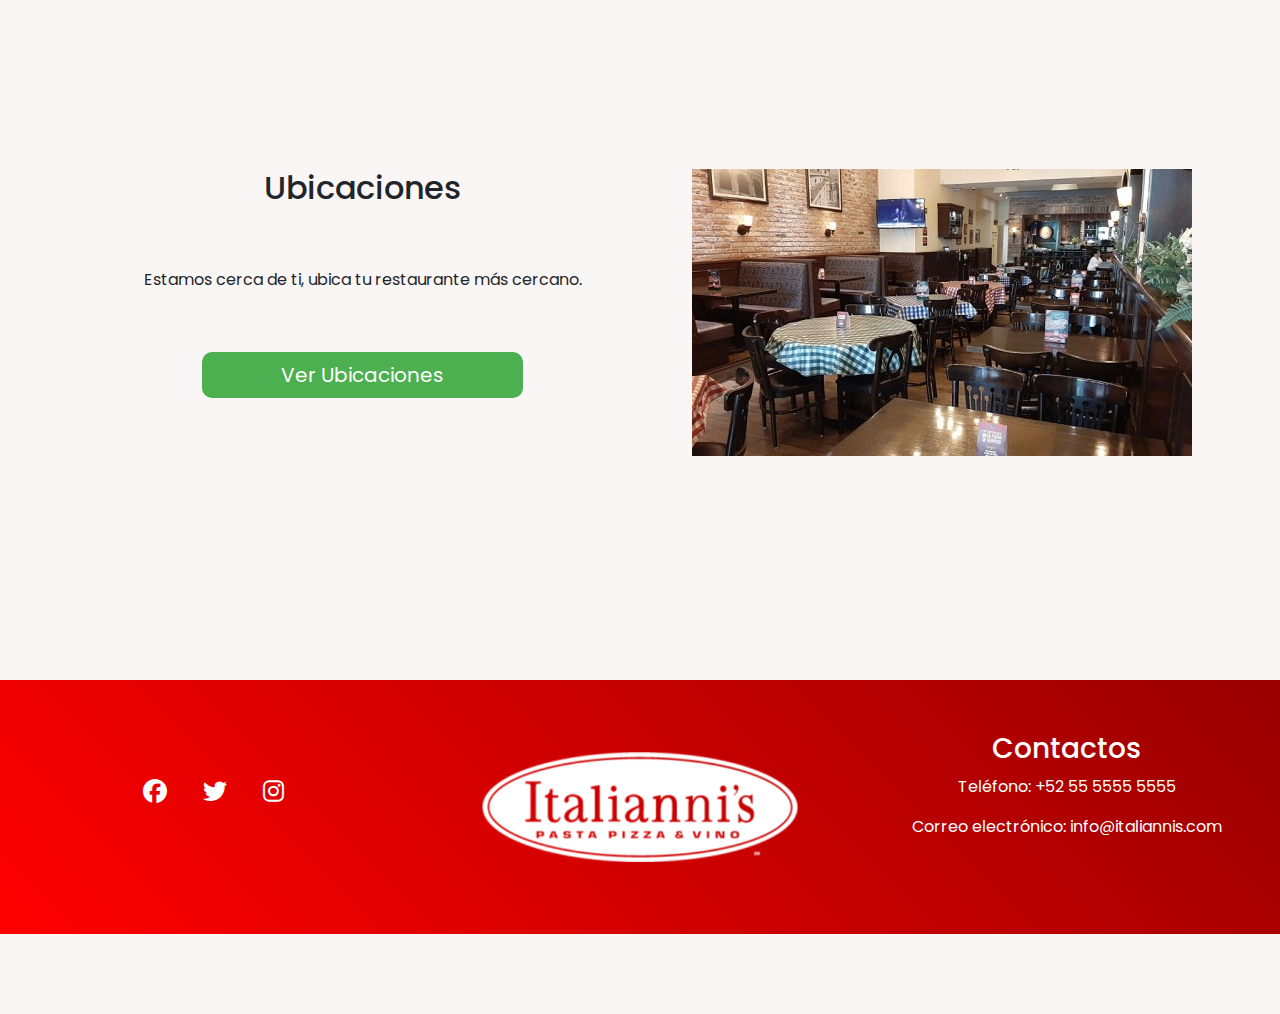
==== commit 989fbfbe: "Ya todo corregido, solo falta base de datos" ====
--- a/html/index.html
+++ b/html/index.html
@@ -8,6 +8,7 @@
   <!-- Agregamos el enlace al archivo CSS de Bootstrap -->
   <link rel="stylesheet" href="https://stackpath.bootstrapcdn.com/bootstrap/4.3.1/css/bootstrap.min.css">
   <link rel="stylesheet" href="../css/index.css">
+  <link rel="stylesheet" href="../css/index2.css">
   <link rel="stylesheet" href="https://cdnjs.cloudflare.com/ajax/libs/font-awesome/6.4.2/css/all.min.css">
 </head>
 
@@ -16,7 +17,7 @@
     <div class="row">
       <div class="col-12">
         <div class="logo">
-          <img src="../imagenes/logo.png" alt="Logo Italiannis" class="img-fluid">
+          <img src="../imagenes/index/logo.png" alt="Logo Italiannis" class="img-fluid">
         </div>
       </div>
       <div class="col-12">
@@ -39,13 +40,13 @@
       <div class="carousel">
         <!-- Agrega aquí tus diapositivas del carrusel -->
         <div class="slide">
-          <img src="../imagenes/Carrusel 1.jpeg" alt="Italiannis" class="img-fluid">
+          <img src="../imagenes/index/Carrusel 1.jpeg" alt="Italiannis" class="img-fluid">
         </div>
         <div class="slide">
-          <img src="../imagenes/Carrusel 2.jpg" alt="Italiannis" class="img-fluid">
+          <img src="../imagenes/index/Carrusel 2.jpg" alt="Italiannis" class="img-fluid">
         </div>
         <div class="slide">
-          <img src="../imagenes/Carrusel 3.jpg" alt="Italiannis" class="img-fluid">
+          <img src="../imagenes/index/Carrusel 3.jpg" alt="Italiannis" class="img-fluid">
         </div>
         <div class="carousel-nav text-center">
           <button id="prev-slide">◀</button>
@@ -65,50 +66,50 @@
       <!-- Sección de cajas con imágenes y texto -->
       <div class="cajas">
         <div class="row">
-          <div class="col-lg-2 col-md-2">
+          <div class="col-lg-2 col-md-4 col-sm-6">
             <div class="caja">
-              <a href="tu_enlace_destino">
-                <img src="../imagenes/desayuno_index.jpeg" alt="Imagen 1" class="img-fluid">
+              <a href="menu.html#h3-desayunos">
+                <img src="../imagenes/index/desayuno_index.jpeg" alt="Imagen 1" class="img-fluid">
                 <p>Desayunos</p>
               </a>
             </div>
           </div>
-          <div class="col-lg-2 col-md-2">
+          <div class="col-lg-2 col-md-4 col-sm-6">
             <div class="caja">
-              <a href="tu_enlace_destino">
-                <img src="../imagenes/comida_index.jpeg" alt="Imagen 1" class="img-fluid">
+              <a href="menu.html#h3-comidas">
+                <img src="../imagenes/index/comida_index.jpeg" alt="Imagen 1" class="img-fluid">
                 <p>Comidas</p>
               </a>
             </div>
           </div>
-          <div class="col-lg-2 col-md-2">
+          <div class="col-lg-2 col-md-4 col-sm-6">
             <div class="caja">
-              <a href="tu_enlace_destino">
-                <img src="../imagenes/postre_index.jpeg" alt="Imagen 1" class="img-fluid">
+              <a href="menu.html#h3-postres">
+                <img src="../imagenes/index/postre_index.jpeg" alt="Imagen 1" class="img-fluid">
                 <p>Postres</p>
               </a>
             </div>
           </div>
-          <div class="col-lg-2 col-md-2">
+          <div class="col-lg-2 col-md-4 col-sm-6">
             <div class="caja">
-              <a href="tu_enlace_destino">
-                <img src="../imagenes/bebidas_index.jpeg" alt="Imagen 1" class="img-fluid">
+              <a href="menu.html#h3-bebidas">
+                <img src="../imagenes/index/bebidas_index.jpeg" alt="Imagen 1" class="img-fluid">
                 <p>Bebidas</p>
               </a>
             </div>
           </div>
-          <div class="col-lg-2 col-md-2">
+          <div class="col-lg-2 col-md-4 col-sm-6">
             <div class="caja">
-              <a href="tu_enlace_destino">
-                <img src="../imagenes/vino_index.jpeg" alt="Imagen 1" class="img-fluid">
+              <a href="menu.html#h3-vinos">
+                <img src="../imagenes/index/vino_index.jpeg" alt="Imagen 1" class="img-fluid">
                 <p>Vinos</p>
               </a>
             </div>
           </div>
-          <div class="col-lg-2 col-md-2">
+          <div class="col-lg-2 col-md-4 col-sm-6">
             <div class="caja">
-              <a href="tu_enlace_destino">
-                <img src="../imagenes/menuinfantil_index.jpeg" alt="Imagen 1" class="img-fluid">
+              <a href="menu.html#h3-menuinfantil">
+                <img src="../imagenes/index/menuinfantil_index.jpeg" alt="Imagen 1" class="img-fluid">
                 <p>Menu infantil</p>
               </a>
             </div>
@@ -119,12 +120,12 @@
       <!-- Sección de cajas con imágenes y texto -->
       <div class="ubicaciones d-lg-flex">
         <div class="ubicaciones col-lg-6 mt-4">
-          <h2>Ubicaciones</h2>
-          <p>Estamos cerca de ti, ubica tu restaurante más cercano.</p>
+          <h2 style="margin-bottom: 60px;">Ubicaciones</h2>
+          <p style="margin-bottom: 60px;">Estamos cerca de ti, ubica tu restaurante más cercano.</p>
           <button onclick="irUbicacion()">Ver Ubicaciones</button>
         </div>
         <div class="ubicaciones-imagen col-lg-6 ml-lg-4 mt-4"> <!-- Agregado margen a la derecha (ml-lg-4) -->
-          <img src="../imagenes/ubicacion_index.jpg" alt="Imagen de ubicación" class="img-fluid">
+          <img src="../imagenes/index/ubicacion_index.jpg" alt="Imagen de ubicación" class="img-fluid">
         </div>
       </div>
     </div>
@@ -143,12 +144,12 @@
       </div>
       <div class="col-12 col-md-4 text-center">
         <div class="logo_footer">
-          <img src="../imagenes/logo-footer.png" alt="Logo Italiannis" class="img-fluid">
+          <img src="../imagenes/index/logo-footer.png" alt="Logo Italiannis" class="img-fluid">
         </div>
       </div>
       <div class="col-12 col-md-4 text-center">
         <div class="contactos">
-          <h3>Contactos</h3>
+          <h3 style="text-align: center; display:inline-block; margin-bottom: 10px;">Contactos</h3>
           <p>Teléfono: +52 55 5555 5555</p>
           <p>Correo electrónico: info@italiannis.com</p>
         </div>
--- a/css/index.css
+++ b/css/index.css
@@ -1,6 +1,8 @@
 /* Define variables para colores y propiedades */
+@import url('https://fonts.googleapis.com/css2?family=Poppins:wght@100;300;400;500;600;700;800;900&display=swap');
+
 :root {
-  --background-color: #fff;
+  --background-color: #fbf6f6;
   /* Fondo con degradado */
   --header-color: #014c3f;
   /* Color de fondo del encabezado */
@@ -16,7 +18,7 @@
 body {
   text-align: center;
   /* Centra el texto horizontalmente */
-  font-family: sans-serif;
+  font-family: poppins;
   /* Fuente de texto predeterminada */
   background: var(--background-color);
   /* Usa el fondo con degradado definido en las variables */
@@ -37,6 +39,9 @@
   /* Agrega margen en la parte inferior del header */
   transition: background-color 0.3s;
   /* Aplica una transición al color de fondo */
+}
+.contactos{
+  margin-top: 20px;
 }
 
 .logo {
@@ -151,7 +156,7 @@
   /* Quita los bordes de los botones */
   font-size: 24px;
   /* Tamaño de fuente de los botones */
-  color: #014c3f;
+  color: #8fd5ca;
   /* Color de texto de los botones */
   cursor: pointer;
   /* Cambia el cursor al pasar por encima */
@@ -275,122 +280,3 @@
 
 }
 
-/* Estilos para las cajas */
-.cajas a {
-  text-decoration: none;
-  /* Elimina el subrayado del enlace */
-  color: #000;
-  /* Cambia el color del texto a negro (puedes ajustar el color según tus preferencias) */
-  transition: color 0.3s;
-  /* Agrega una transición suave para el cambio de color */
-}
-
-/* Estilos para las cajas */
-.cajas .caja {
-  overflow: hidden;
-  /* Oculta el contenido que excede el tamaño de la caja */
-  position: relative;
-  /* Establece la posición relativa para posicionar el contenido */
-  transition: transform 0.3s;
-  /* Agrega una transición suave para el efecto de zoom */
-}
-
-/* Efecto de zoom al pasar el mouse sobre las cajas */
-.cajas .caja:hover {
-  transform: scale(1.1);
-  /* Aplica un zoom al 110% al pasar el mouse */
-}
-
-/* Estilos para las imágenes dentro de las cajas */
-.cajas img {
-  max-width: 100%;
-  /* Asegura que la imagen no supere el ancho de su contenedor */
-  transition: transform 0.3s;
-  /* Agrega una transición suave para el efecto de zoom */
-}
-
-/* Estilos para el texto dentro de las cajas */
-.cajas p {
-  position: absolute;
-  /* Establece la posición absoluta */
-  top: 0;
-  /* Coloca el texto en la parte superior */
-  left: 0;
-  /* Coloca el texto en la parte izquierda */
-  width: 100%;
-  /* Ocupa el ancho completo de la caja */
-  background: rgba(255, 255, 255, 0.7);
-  /* Fondo semi-transparente para mejorar la legibilidad */
-  padding: 10px;
-  /* Añade un pequeño espacio alrededor del texto */
-  margin: 0;
-  /* Elimina el margen predeterminado */
-  transition: background 0.3s;
-  /* Agrega una transición suave para el cambio de fondo */
-}
-
-/* Estilos para el texto al pasar el mouse sobre las cajas */
-.cajas .caja:hover p {
-  background: rgba(255, 255, 255, 0);
-  /* Hace el fondo completamente transparente al pasar el mouse */
-}
-
-/* Estilos para el botón "Como llegar" */
-button {
-  cursor: pointer;
-  padding: 8px 15%;
-  /* Ajusta el ancho para abarcar todo el tamaño del texto */
-  font-size: 20px;
-  /* Ajusta el tamaño del texto */
-  background-color: #4caf50;
-  /* Color verde */
-  color: #fff;
-  border: none;
-  position: relative;
-  border-radius: 10px;
-  /* Agrega esquinas redondas */
-  transition: padding 0.3s ease;
-  /* Agrega una transición para el desplazamiento del texto */
-}
-
-button:hover {
-  background-color: #45a049;
-  /* Cambia el color al pasar el mouse */
-  padding-right: 5%;
-  /* Ajusta el desplazamiento del texto al pasar el mouse */
-}
-
-button:before {
-  content: '\1F4CD';
-  /* Código Unicode para el icono de coche */
-  font-size: 24px;
-  /* Ajusta el tamaño del icono */
-  opacity: 0;
-  /* Inicialmente, establece la opacidad en 0 para que no sea visible */
-  position: absolute;
-  /* Absoluto para posicionar el icono en relación con el botón */
-  top: 40%;
-  /* Coloca el icono a la mitad vertical del botón */
-  left: 20%;
-  /* Coloca el icono a la izquierda del botón */
-  transform: translateY(-50%);
-  /* Ajusta para centrar verticalmente */
-  transition: opacity 0.3s ease;
-  /* Agrega una transición suave para la opacidad */
-}
-
-button:hover:before {
-  opacity: 1;
-  /* Hace que el icono sea visible al pasar el mouse */
-}
-
-/* Animación fadein */
-@keyframes fadein {
-  from {
-    opacity: 0;
-  }
-
-  to {
-    opacity: 1;
-  }
-}--- a/css/index2.css
+++ b/css/index2.css
@@ -0,0 +1,120 @@
+/* Estilos para las cajas */
+.cajas a {
+    text-decoration: none;
+    /* Elimina el subrayado del enlace */
+    color: #ffffff;
+    /* Cambia el color del texto a negro (puedes ajustar el color según tus preferencias) */
+    transition: color 0.3s;
+    /* Agrega una transición suave para el cambio de color */
+  }
+  
+  /* Estilos para las cajas */
+  .cajas .caja {
+    overflow: hidden;
+    /* Oculta el contenido que excede el tamaño de la caja */
+    position: relative;
+    /* Establece la posición relativa para posicionar el contenido */
+    transition: transform 0.3s;
+    /* Agrega una transición suave para el efecto de zoom */
+  }
+  
+  /* Efecto de zoom al pasar el mouse sobre las cajas */
+  .cajas .caja:hover {
+    transform: scale(1.1);
+    /* Aplica un zoom al 110% al pasar el mouse */
+  }
+  
+  /* Estilos para las imágenes dentro de las cajas */
+  .cajas img {
+    max-width: 100%;
+    /* Asegura que la imagen no supere el ancho de su contenedor */
+    transition: transform 0.3s;
+    /* Agrega una transición suave para el efecto de zoom */
+  }
+  
+  /* Estilos para el texto dentro de las cajas */
+  .cajas p {
+    position: absolute;
+    /* Establece la posición absoluta */
+    top: 0;
+    /* Coloca el texto en la parte superior */
+    left: 0;
+    /* Coloca el texto en la parte izquierda */
+    width: 100%;
+    /* Ocupa el ancho completo de la caja */
+    background: rgba(92, 90, 90, 0.7);
+    /* Fondo semi-transparente para mejorar la legibilidad */
+    padding: 10px;
+    /* Añade un pequeño espacio alrededor del texto */
+    margin: 0;
+    /* Elimina el margen predeterminado */
+    transition: background 0.3s;
+    /* Agrega una transición suave para el cambio de fondo */
+  }
+  
+  /* Estilos para el texto al pasar el mouse sobre las cajas */
+  .cajas .caja:hover p {
+    background: rgba(255, 255, 255, 0);
+    /* Hace el fondo completamente transparente al pasar el mouse */
+  }
+  
+  
+  /* Estilos para el botón "Como llegar" */
+  .ubicaciones button {
+    cursor: pointer;
+    padding: 8px 15%;
+    /* Ajusta el ancho para abarcar todo el tamaño del texto */
+    font-size: 20px;
+    /* Ajusta el tamaño del texto */
+    background-color: #4caf50;
+    /* Color verde */
+    color: #fff;
+    border: none;
+    position: relative;
+    border-radius: 10px;
+    /* Agrega esquinas redondas */
+    transition: padding 0.3s ease;
+    /* Agrega una transición para el desplazamiento del texto */
+  }
+  
+  .ubicaciones button:hover {
+    background-color: #45a049;
+    /* Cambia el color al pasar el mouse */
+    padding-right: 5%;
+    /* Ajusta el desplazamiento del texto al pasar el mouse */
+  }
+  
+  .ubicaciones button:before {
+    content: '\1F4CD';
+    /* Código Unicode para el icono de coche */
+    font-size: 24px;
+    /* Ajusta el tamaño del icono */
+    opacity: 0;
+    /* Inicialmente, establece la opacidad en 0 para que no sea visible */
+    position: absolute;
+    /* Absoluto para posicionar el icono en relación con el botón */
+    top: 40%;
+    /* Coloca el icono a la mitad vertical del botón */
+    left: 20%;
+    /* Coloca el icono a la izquierda del botón */
+    transform: translateY(-50%);
+    /* Ajusta para centrar verticalmente */
+    transition: opacity 0.3s ease;
+    /* Agrega una transición suave para la opacidad */
+  }
+  
+  .ubicaciones button:hover:before {
+    opacity: 1;
+    /* Hace que el icono sea visible al pasar el mouse */
+  }
+  
+  /* Animación fadein */
+  @keyframes fadein {
+    from {
+      opacity: 0;
+    }
+  
+    to {
+      opacity: 1;
+    }
+  }